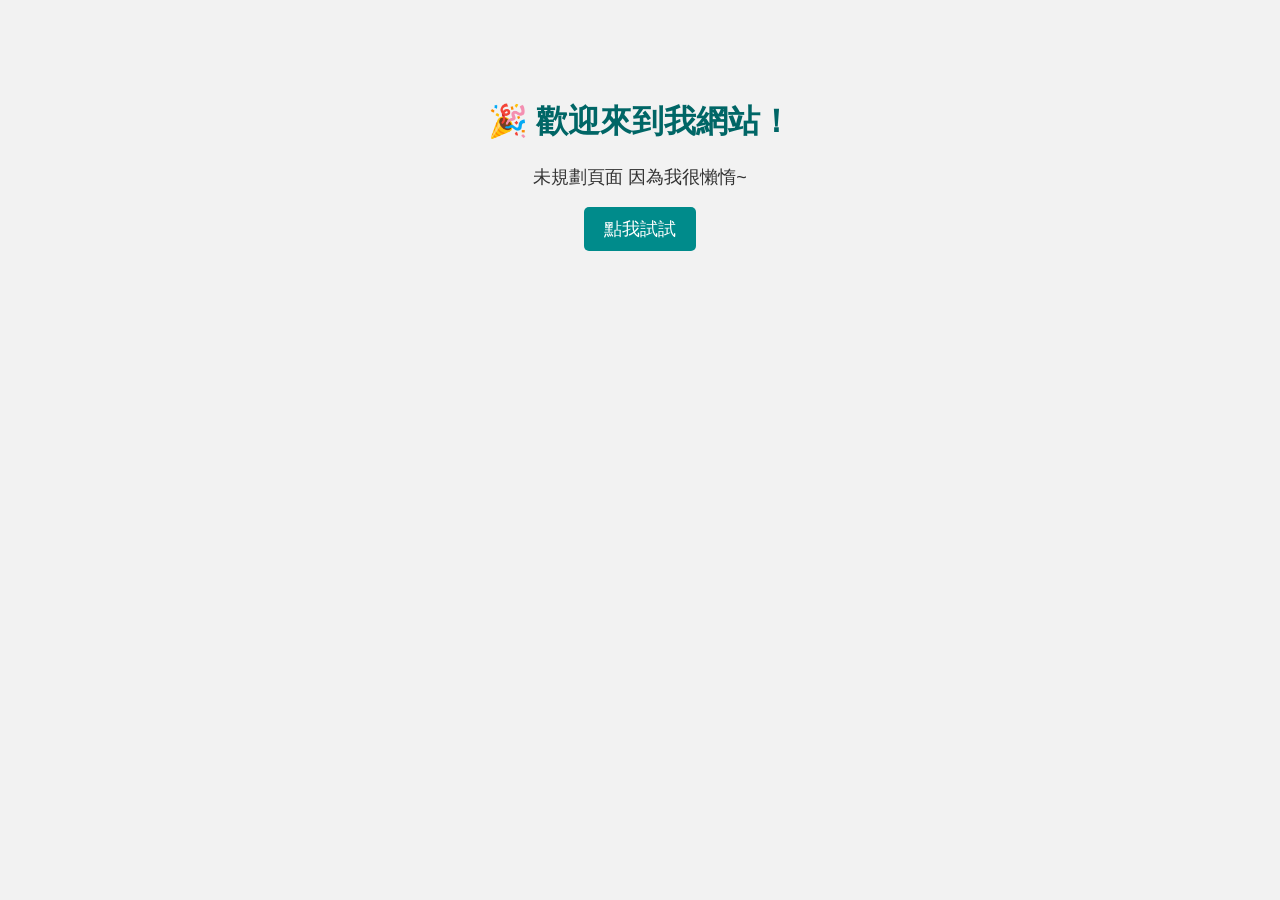
==== index.html @ bab56443 "Update index.html 刪除多於程式碼" ====
<!DOCTYPE html>
<html lang="zh-TW">
<head>
  <meta charset="UTF-8">
  <title>我的網頁</title>
  <link rel="stylesheet" href="style.css">
</head>
<body>
  <h1>🎉 歡迎來到我網站！</h1>
  <p>未規劃頁面 因為我很懶惰~</p>

  <button onclick="sayHi()">點我試試</button>

  <script src="script.js"></script>
</body>
</html>
---- style.css ----
body {
  font-family: "微軟正黑體", sans-serif;
  background-color: #f2f2f2;
  text-align: center;
  margin-top: 100px;
}

h1 {
  color: #006666;
}

p {
  font-size: 18px;
  color: #333;
}

button {
  padding: 10px 20px;
  font-size: 18px;
  background-color: #008b8b;
  color: white;
  border: none;
  border-radius: 5px;
  cursor: pointer;
}

button:hover {
  background-color: #006060;
}
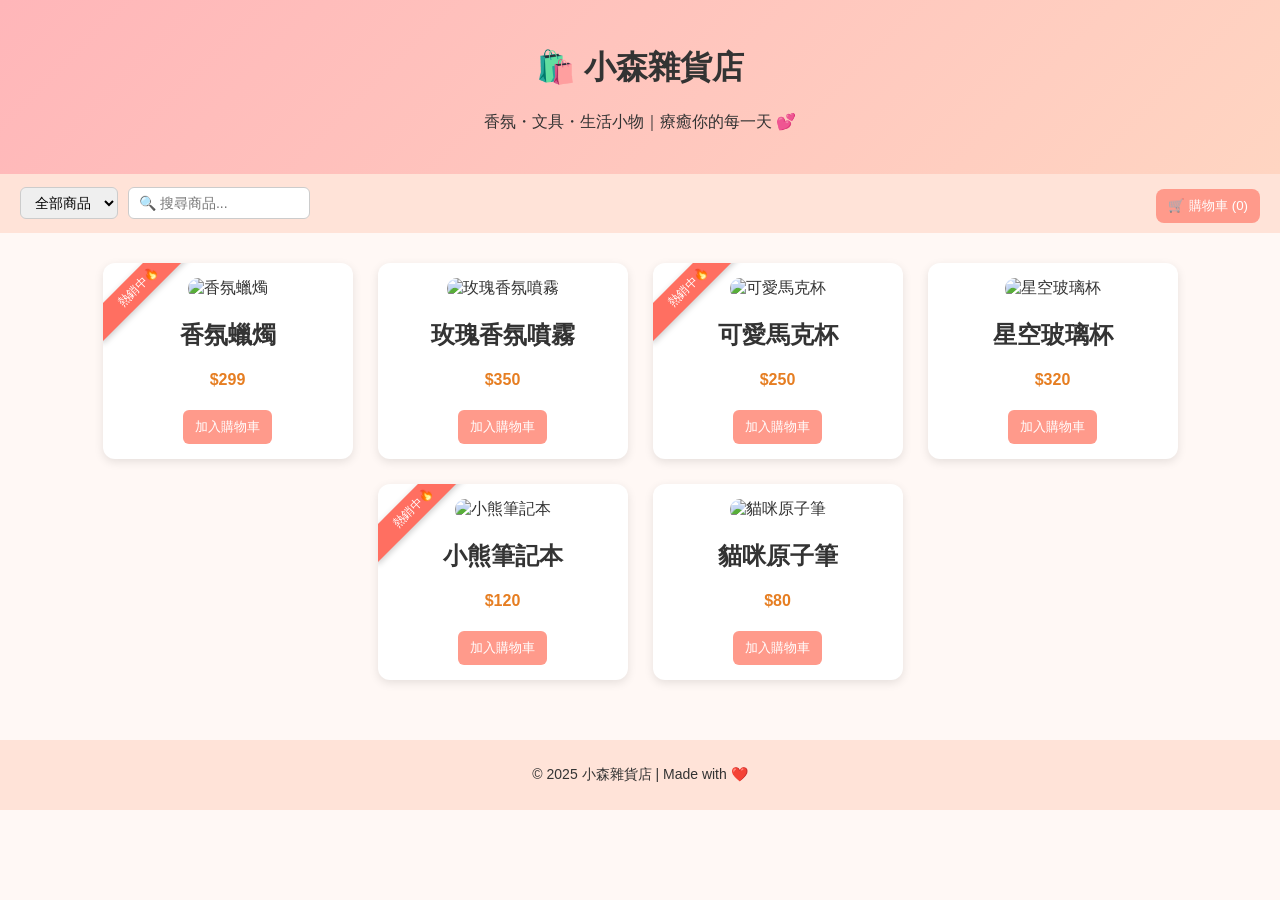
==== commit b5ec89ab: "更改網頁" ====
--- a/index.html
+++ b/index.html
@@ -2,14 +2,43 @@
 <html lang="zh-TW">
 <head>
   <meta charset="UTF-8">
-  <title>我的網頁</title>
+  <title>小森雜貨店 🛍️</title>
   <link rel="stylesheet" href="style.css">
 </head>
 <body>
-  <h1>🎉 歡迎來到我網站！</h1>
-  <p>未規劃頁面 因為我很懶惰~</p>
+  <header>
+    <h1>🛍️ 小森雜貨店</h1>
+    <p>香氛・文具・生活小物｜療癒你的每一天 💕</p>
+  </header>
 
-  <button onclick="sayHi()">點我試試</button>
+  <nav>
+    <div class="filters">
+      <select id="category-filter" onchange="filterProducts()">
+        <option value="all">全部商品</option>
+        <option value="香氛">香氛</option>
+        <option value="杯子">杯子</option>
+        <option value="文具">文具</option>
+      </select>
+      <input type="text" id="search-box" placeholder="🔍 搜尋商品..." onkeyup="filterProducts()">
+    </div>
+    <button id="cart-button" onclick="toggleCart()">🛒 購物車 (<span id="cart-count">0</span>)</button>
+  </nav>
+
+  <main id="product-list" class="product-list">
+    <!-- JS 動態載入商品 -->
+  </main>
+
+  <!-- 🧺 購物車 -->
+  <div id="cart-panel" class="hidden">
+    <h3>🧺 購物車內容</h3>
+    <ul id="cart-items"></ul>
+    <p id="cart-total">總金額：$0</p>
+    <button onclick="checkout()">結帳</button>
+  </div>
+
+  <footer>
+    <p>© 2025 小森雜貨店 | Made with ❤️</p>
+  </footer>
 
   <script src="script.js"></script>
 </body>
--- a/style.css
+++ b/style.css
@@ -1,29 +1,187 @@
 body {
   font-family: "微軟正黑體", sans-serif;
-  background-color: #f2f2f2;
-  text-align: center;
-  margin-top: 100px;
-}
-
-h1 {
-  color: #006666;
-}
-
-p {
-  font-size: 18px;
+  background-color: #fff8f5;
+  margin: 0;
+  padding: 0;
   color: #333;
 }
 
+header {
+  background: linear-gradient(135deg, #ffb6b9, #ffd5c2);
+  text-align: center;
+  padding: 25px 10px;
+  color: #333;
+  box-shadow: 0 2px 6px rgba(0,0,0,0.1);
+}
+
+nav {
+  display: flex;
+  justify-content: space-between;
+  align-items: center;
+  background-color: #ffe3d8;
+  padding: 10px 20px;
+  position: sticky;
+  top: 0;
+  z-index: 10;
+}
+
+.filters {
+  display: flex;
+  gap: 10px;
+}
+
+#category-filter, #search-box {
+  padding: 6px 10px;
+  border-radius: 6px;
+  border: 1px solid #ccc;
+  font-size: 14px;
+}
+
+#search-box {
+  width: 160px;
+}
+
+#cart-button {
+  background-color: #ff9a8b;
+  border: none;
+  color: white;
+  padding: 8px 12px;
+  border-radius: 8px;
+  cursor: pointer;
+  transition: background 0.3s ease;
+}
+
+#cart-button:hover {
+  background-color: #ff6f61;
+}
+
+.product-list {
+  display: flex;
+  justify-content: center;
+  flex-wrap: wrap;
+  gap: 25px;
+  padding: 30px;
+}
+
+.product {
+  background-color: #fff;
+  border-radius: 12px;
+  box-shadow: 0 3px 10px rgba(0,0,0,0.1);
+  width: 220px;
+  text-align: center;
+  padding: 15px;
+  transition: transform 0.25s, box-shadow 0.3s;
+  position: relative;
+  overflow: hidden;
+}
+
+.product:hover {
+  transform: translateY(-5px);
+  box-shadow: 0 6px 16px rgba(0,0,0,0.15);
+}
+
+.product img {
+  width: 100%;
+  border-radius: 10px;
+  transition: transform 0.4s, filter 0.3s;
+}
+
+.product:hover img {
+  transform: scale(1.08);
+  filter: brightness(1.1);
+}
+
+/* 浮出「立即購買」文字 */
+.product::after {
+  content: "✨ 立即購買 ✨";
+  position: absolute;
+  bottom: 15px;
+  left: 0;
+  right: 0;
+  text-align: center;
+  color: white;
+  background: rgba(255, 154, 139, 0.85);
+  padding: 6px 0;
+  border-radius: 0 0 12px 12px;
+  opacity: 0;
+  transform: translateY(10px);
+  transition: all 0.3s ease;
+  font-size: 14px;
+}
+
+.product:hover::after {
+  opacity: 1;
+  transform: translateY(0);
+}
+
+.price {
+  color: #e67e22;
+  font-weight: bold;
+  font-size: 16px;
+}
+
 button {
-  padding: 10px 20px;
-  font-size: 18px;
-  background-color: #008b8b;
+  background-color: #ff9a8b;
   color: white;
   border: none;
-  border-radius: 5px;
+  padding: 8px 12px;
+  border-radius: 6px;
   cursor: pointer;
+  margin-top: 5px;
+  transition: background 0.3s;
 }
 
 button:hover {
-  background-color: #006060;
+  background-color: #ff6f61;
 }
+
+/* 熱銷標籤 */
+.tag-hot {
+  position: absolute;
+  top: 10px;
+  left: -30px;
+  background: #ff6f61;
+  color: white;
+  padding: 5px 40px;
+  font-size: 12px;
+  transform: rotate(-45deg);
+  box-shadow: 0 2px 6px rgba(0,0,0,0.2);
+}
+
+#cart-panel {
+  position: fixed;
+  top: 80px;
+  right: 20px;
+  background: #fff;
+  border: 2px solid #ffb6b9;
+  border-radius: 12px;
+  width: 250px;
+  padding: 15px;
+  box-shadow: 0 4px 12px rgba(0,0,0,0.1);
+}
+
+.hidden {
+  display: none;
+}
+
+#cart-items {
+  list-style: none;
+  padding: 0;
+  margin: 10px 0;
+  max-height: 150px;
+  overflow-y: auto;
+}
+
+#cart-items li {
+  border-bottom: 1px solid #eee;
+  padding: 5px 0;
+}
+
+footer {
+  text-align: center;
+  background: #ffe3d8;
+  padding: 12px;
+  font-size: 14px;
+  margin-top: 30px;
+  color: #333;
+}
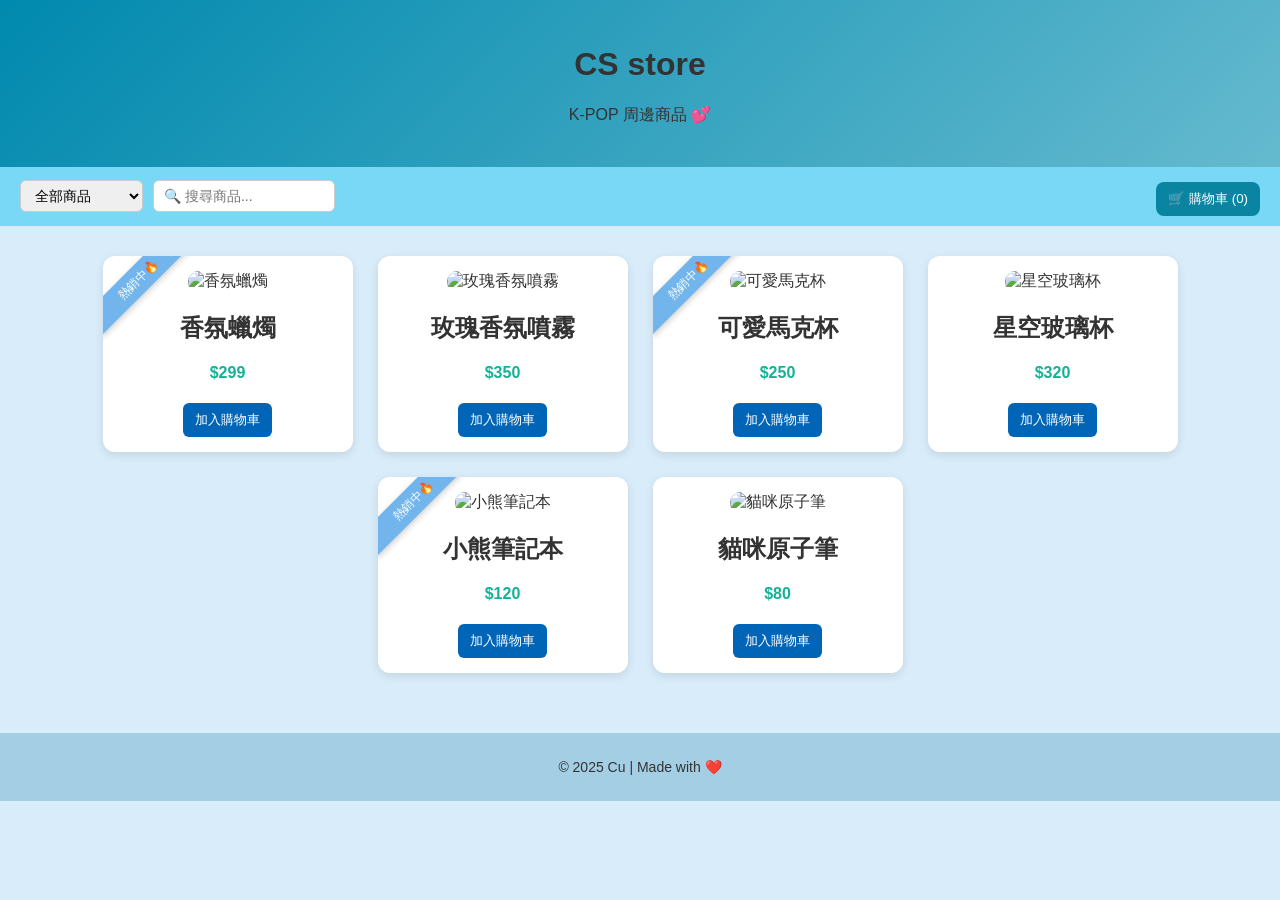
==== commit 872d7639: "加入商品babymonster" ====
--- a/index.html
+++ b/index.html
@@ -2,22 +2,26 @@
 <html lang="zh-TW">
 <head>
   <meta charset="UTF-8">
-  <title>小森雜貨店 🛍️</title>
+  <title> CS </title>
   <link rel="stylesheet" href="style.css">
 </head>
 <body>
   <header>
-    <h1>🛍️ 小森雜貨店</h1>
-    <p>香氛・文具・生活小物｜療癒你的每一天 💕</p>
+    <h1> CS store</h1>
+    <p> K-POP 周邊商品 💕</p>
   </header>
 
   <nav>
     <div class="filters">
       <select id="category-filter" onchange="filterProducts()">
         <option value="all">全部商品</option>
-        <option value="香氛">香氛</option>
-        <option value="杯子">杯子</option>
-        <option value="文具">文具</option>
+        <option value="aespa">aespa</option>
+        <option value="nmixx">nmixx</option>
+        <option value="ive">ive</option>
+        <option value="Blackpink">Blackpink</option>
+        <option value="Rose">Rose</option>
+        <option value="idle">idle</option>
+        <option value="babymonster">babymonster</option>
       </select>
       <input type="text" id="search-box" placeholder="🔍 搜尋商品..." onkeyup="filterProducts()">
     </div>
@@ -37,7 +41,7 @@
   </div>
 
   <footer>
-    <p>© 2025 小森雜貨店 | Made with ❤️</p>
+    <p>© 2025 Cu | Made with ❤️</p>
   </footer>
 
   <script src="script.js"></script>
--- a/style.css
+++ b/style.css
@@ -1,13 +1,13 @@
 body {
   font-family: "微軟正黑體", sans-serif;
-  background-color: #fff8f5;
+  background-color: #d9ecf9;
   margin: 0;
   padding: 0;
   color: #333;
 }
 
 header {
-  background: linear-gradient(135deg, #ffb6b9, #ffd5c2);
+  background: linear-gradient(135deg, #0089ae, #65bacf);
   text-align: center;
   padding: 25px 10px;
   color: #333;
@@ -18,7 +18,7 @@
   display: flex;
   justify-content: space-between;
   align-items: center;
-  background-color: #ffe3d8;
+  background-color: #79d8f5;
   padding: 10px 20px;
   position: sticky;
   top: 0;
@@ -42,7 +42,7 @@
 }
 
 #cart-button {
-  background-color: #ff9a8b;
+  background-color: #0985a1;
   border: none;
   color: white;
   padding: 8px 12px;
@@ -52,7 +52,7 @@
 }
 
 #cart-button:hover {
-  background-color: #ff6f61;
+  background-color: #0c919b;
 }
 
 .product-list {
@@ -91,23 +91,7 @@
   filter: brightness(1.1);
 }
 
-/* 浮出「立即購買」文字 */
-.product::after {
-  content: "✨ 立即購買 ✨";
-  position: absolute;
-  bottom: 15px;
-  left: 0;
-  right: 0;
-  text-align: center;
-  color: white;
-  background: rgba(255, 154, 139, 0.85);
-  padding: 6px 0;
-  border-radius: 0 0 12px 12px;
-  opacity: 0;
-  transform: translateY(10px);
-  transition: all 0.3s ease;
-  font-size: 14px;
-}
+
 
 .product:hover::after {
   opacity: 1;
@@ -115,13 +99,13 @@
 }
 
 .price {
-  color: #e67e22;
+  color: #13b297;
   font-weight: bold;
   font-size: 16px;
 }
 
 button {
-  background-color: #ff9a8b;
+  background-color: #0165b7;
   color: white;
   border: none;
   padding: 8px 12px;
@@ -132,7 +116,7 @@
 }
 
 button:hover {
-  background-color: #ff6f61;
+  background-color: #0a59ad;
 }
 
 /* 熱銷標籤 */
@@ -140,7 +124,7 @@
   position: absolute;
   top: 10px;
   left: -30px;
-  background: #ff6f61;
+  background: #71b5ec;
   color: white;
   padding: 5px 40px;
   font-size: 12px;
@@ -153,7 +137,7 @@
   top: 80px;
   right: 20px;
   background: #fff;
-  border: 2px solid #ffb6b9;
+  border: 2px solid #8cd4f8;
   border-radius: 12px;
   width: 250px;
   padding: 15px;
@@ -179,7 +163,7 @@
 
 footer {
   text-align: center;
-  background: #ffe3d8;
+  background: #a4cee4;
   padding: 12px;
   font-size: 14px;
   margin-top: 30px;
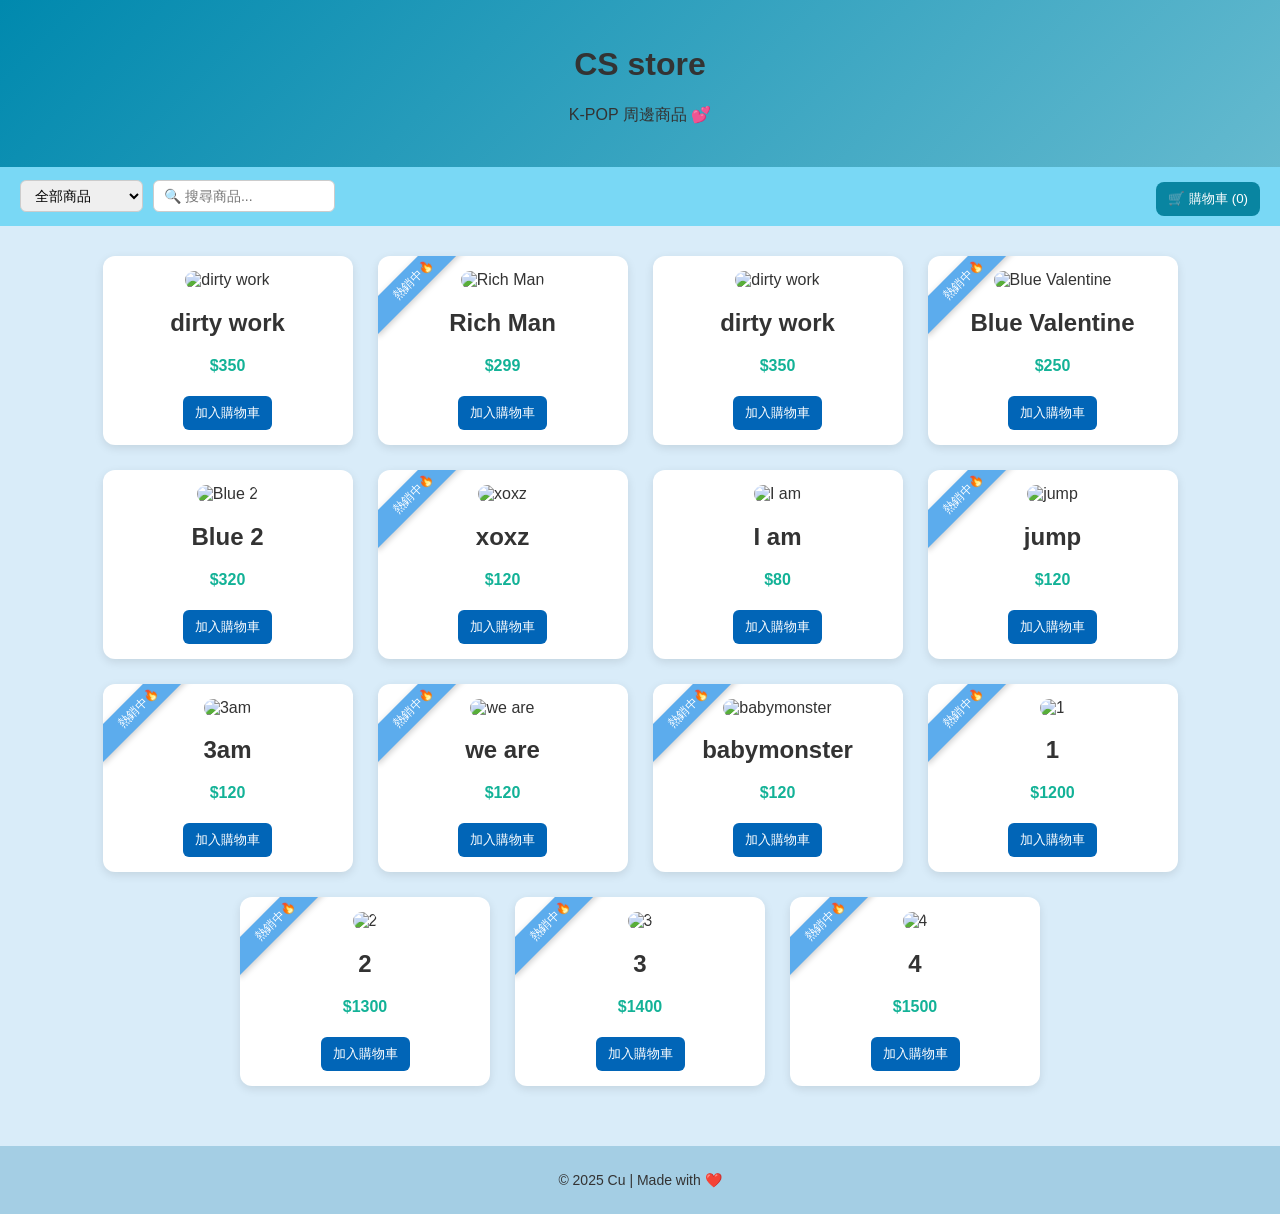
==== commit 1f07f8b1: "加入商品" ====
--- a/index.html
+++ b/index.html
@@ -22,6 +22,10 @@
         <option value="Rose">Rose</option>
         <option value="idle">idle</option>
         <option value="babymonster">babymonster</option>
+        <option value="1">1</option>
+        <option value="2">2</option>
+        <option value="3">3</option>
+        <option value="4">4</option>
       </select>
       <input type="text" id="search-box" placeholder="🔍 搜尋商品..." onkeyup="filterProducts()">
     </div>
--- a/style.css
+++ b/style.css
@@ -124,7 +124,7 @@
   position: absolute;
   top: 10px;
   left: -30px;
-  background: #71b5ec;
+  background: #5caced;
   color: white;
   padding: 5px 40px;
   font-size: 12px;
@@ -137,7 +137,7 @@
   top: 80px;
   right: 20px;
   background: #fff;
-  border: 2px solid #8cd4f8;
+  border: 2px solid #3cb5f1;
   border-radius: 12px;
   width: 250px;
   padding: 15px;
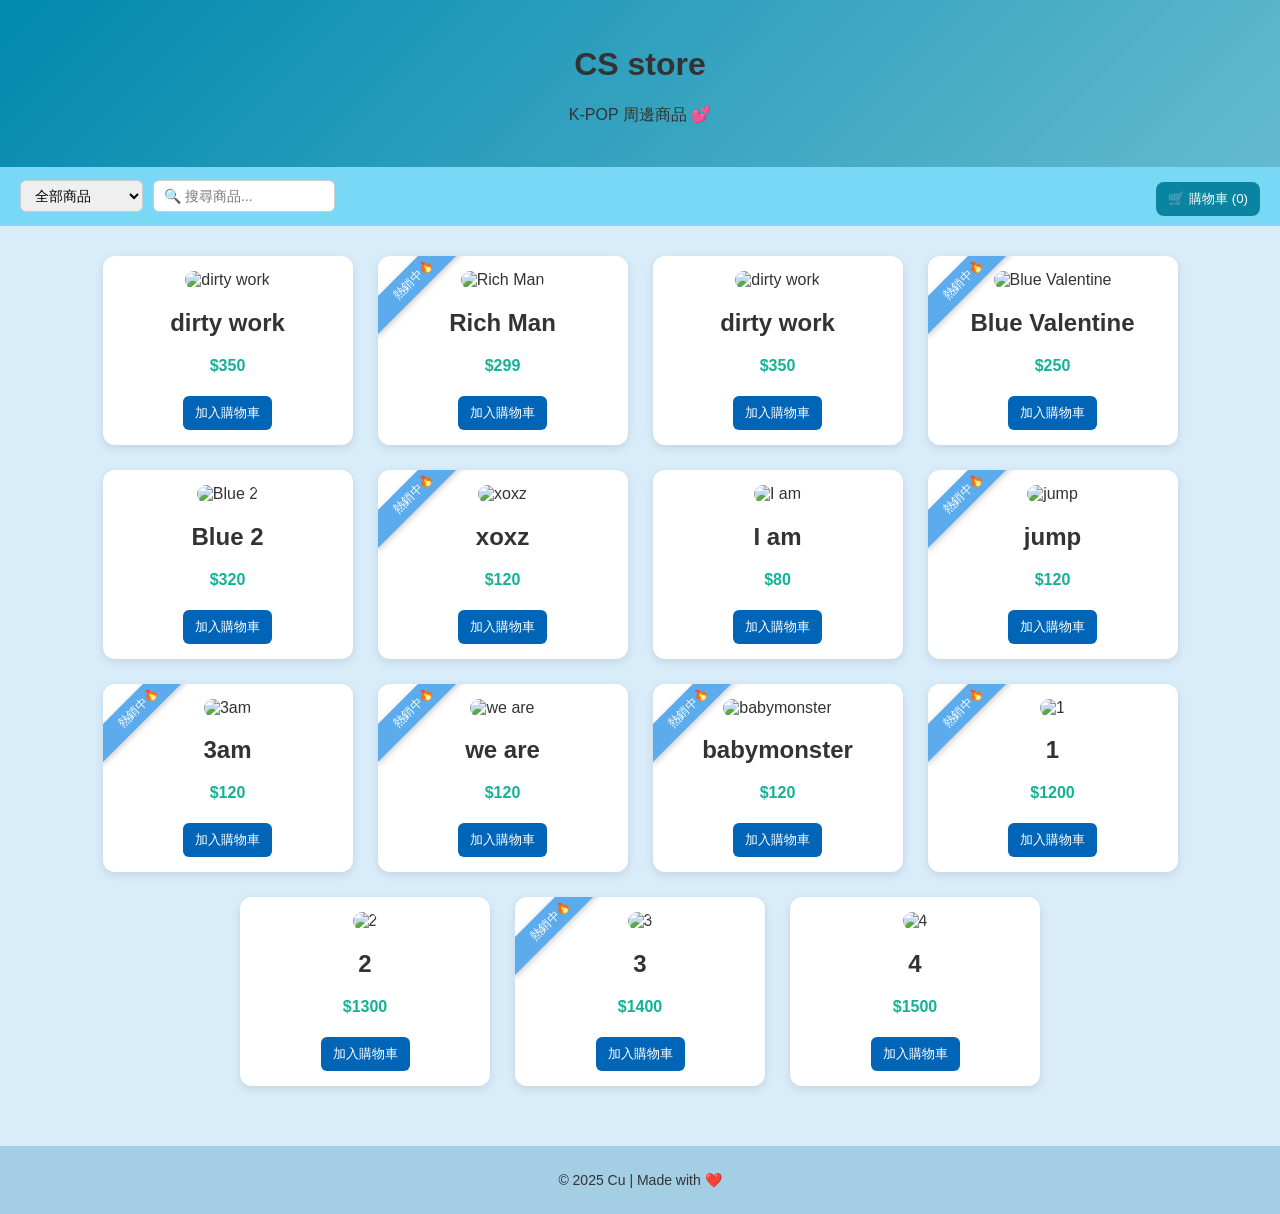
==== commit b5c6a7e6: "Update index.html" ====
--- a/index.html
+++ b/index.html
@@ -41,8 +41,61 @@
     <h3>🧺 購物車內容</h3>
     <ul id="cart-items"></ul>
     <p id="cart-total">總金額：$0</p>
-    <button onclick="checkout()">結帳</button>
+    <button onclick="showCheckout()">
+結帳
+</button>
   </div>
+  
+
+<!-- 商品詳細資訊視窗 -->
+
+<div id="product-modal" class="modal hidden">
+
+  <div class="modal-content">
+
+    <span class="close" onclick="closeProduct()">
+      ×
+    </span>
+
+    <img id="modal-img">
+
+    <h2 id="modal-name"></h2>
+
+    <p id="modal-desc"></p>
+
+    <p id="modal-price"></p>
+
+<div class="qty-box">
+
+  <label>購買數量：</label>
+
+  <input
+    type="number"
+    id="product-qty"
+    value="1"
+    min="1"
+  >
+
+</div>
+
+<div class="modal-buttons">
+
+  <button onclick="closeProduct()">
+    返回
+  </button>
+
+  <button
+    class="pocket-btn"
+    onclick="addModalToCart()"
+  >
+    放入口袋 👖
+  </button>
+
+</div>
+
+  </div>
+
+</div>
 
   <footer>
     <p>© 2025 Cu | Made with ❤️</p>
@@ -51,3 +104,62 @@
   <script src="script.js"></script>
 </body>
 </html>
+
+<!-- 結帳視窗 -->
+
+<div id="checkout-modal" class="modal hidden">
+
+  <div class="modal-content">
+
+    <h2>📦 訂單確認</h2>
+
+    <div id="order-summary"></div>
+
+    <hr>
+
+    <input
+      type="text"
+      id="customer-name"
+      placeholder="收件人姓名"
+    >
+
+    <input
+      type="tel"
+      id="customer-phone"
+      placeholder="聯絡電話"
+    >
+
+    <select id="store-type">
+
+      <option value="">
+        請選擇超商
+      </option>
+
+      <option>7-11</option>
+      <option>全家</option>
+      <option>萊爾富</option>
+      <option>OK</option>
+
+    </select>
+
+    <input
+      type="text"
+      id="store-name"
+      placeholder="門市名稱"
+    >
+
+    <div class="modal-buttons">
+
+      <button onclick="closeCheckout()">
+        取消
+      </button>
+
+      <button onclick="submitOrder()">
+        送出訂單
+      </button>
+
+    </div>
+
+  </div>
+
+</div>
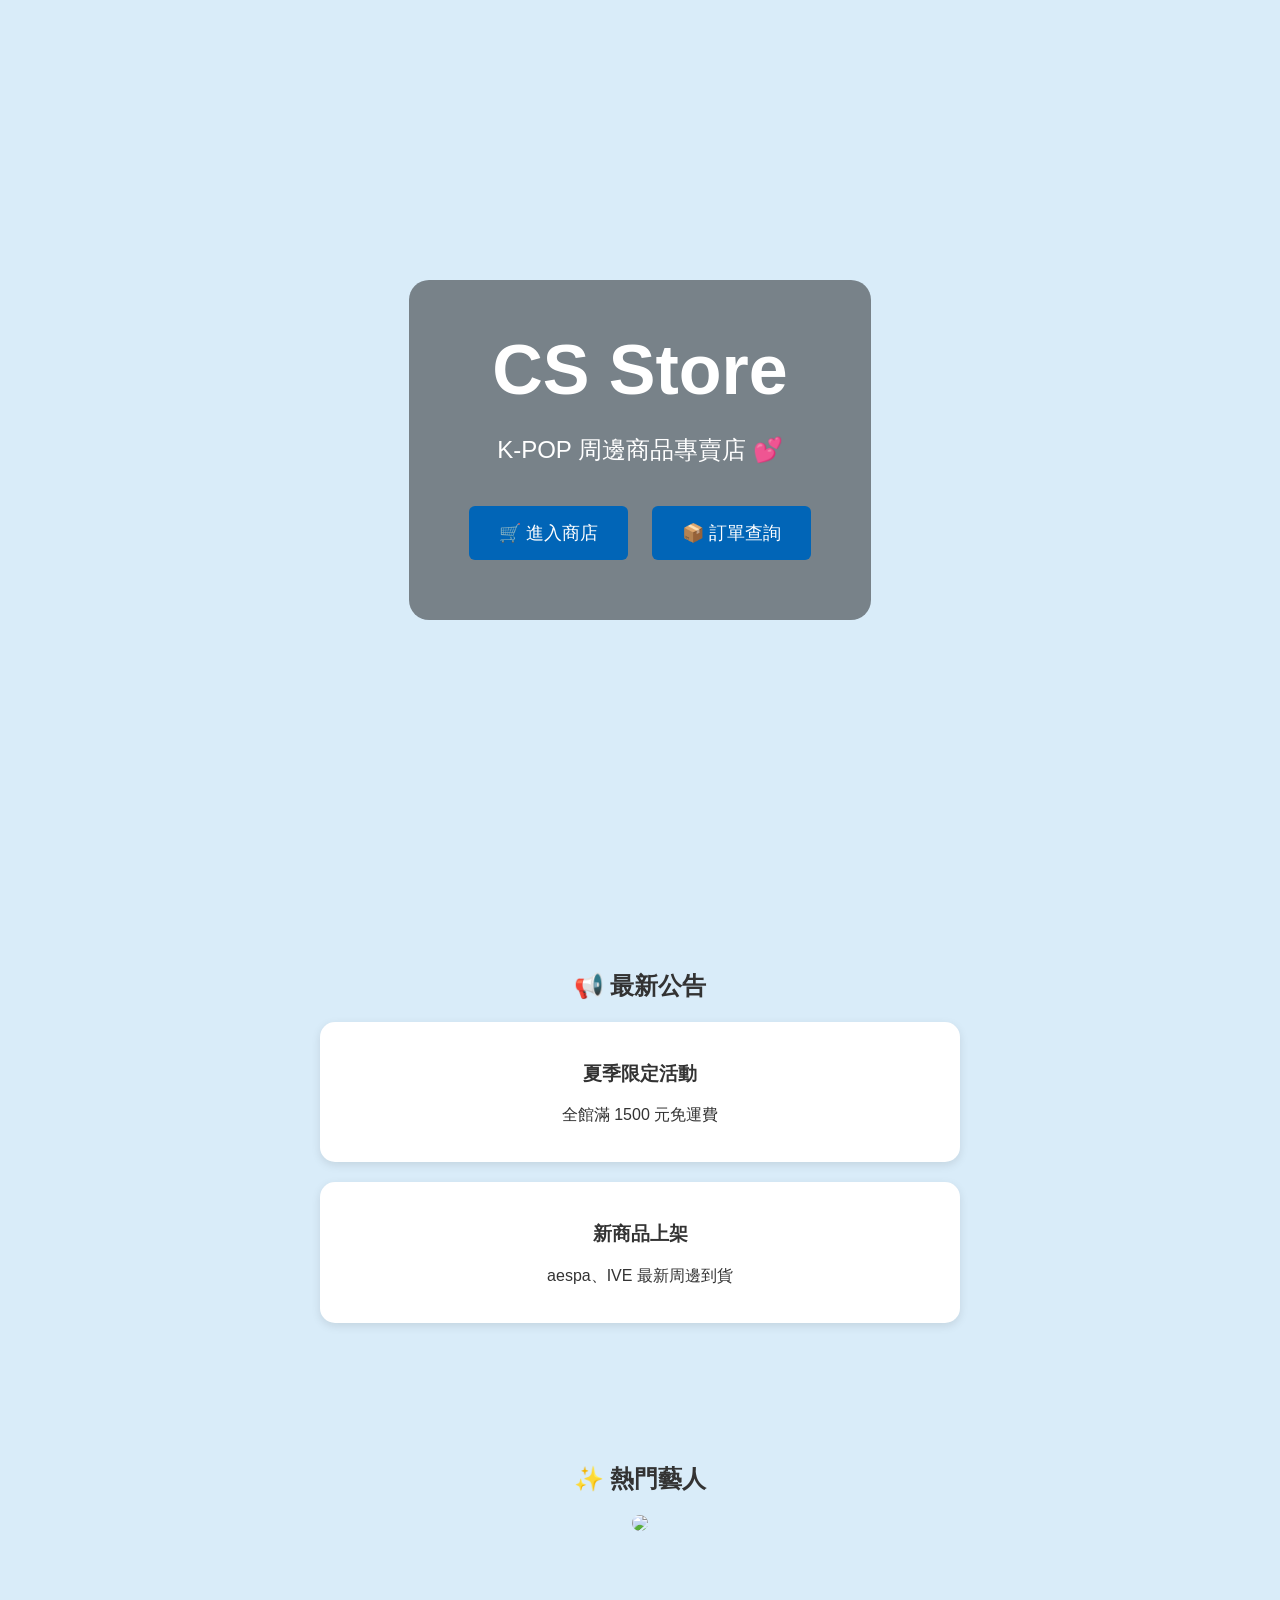
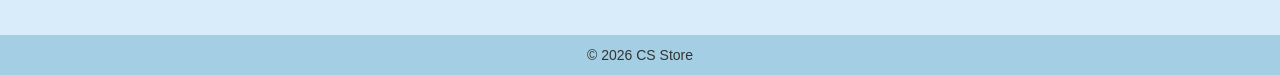
==== commit b9b6ec59: "Create index.html" ====
--- a/index.html
+++ b/index.html
@@ -1,165 +1,116 @@
-<!DOCTYPE html>
-<html lang="zh-TW">
-<head>
-  <meta charset="UTF-8">
-  <title> CS </title>
-  <link rel="stylesheet" href="style.css">
-</head>
-<body>
-  <header>
-    <h1> CS store</h1>
-    <p> K-POP 周邊商品 💕</p>
-  </header>
-
-  <nav>
-    <div class="filters">
-      <select id="category-filter" onchange="filterProducts()">
-        <option value="all">全部商品</option>
-        <option value="aespa">aespa</option>
-        <option value="nmixx">nmixx</option>
-        <option value="ive">ive</option>
-        <option value="Blackpink">Blackpink</option>
-        <option value="Rose">Rose</option>
-        <option value="idle">idle</option>
-        <option value="babymonster">babymonster</option>
-        <option value="1">1</option>
-        <option value="2">2</option>
-        <option value="3">3</option>
-        <option value="4">4</option>
-      </select>
-      <input type="text" id="search-box" placeholder="🔍 搜尋商品..." onkeyup="filterProducts()">
-    </div>
-    <button id="cart-button" onclick="toggleCart()">🛒 購物車 (<span id="cart-count">0</span>)</button>
-  </nav>
-
-  <main id="product-list" class="product-list">
-    <!-- JS 動態載入商品 -->
-  </main>
-
-  <!-- 🧺 購物車 -->
-  <div id="cart-panel" class="hidden">
-    <h3>🧺 購物車內容</h3>
-    <ul id="cart-items"></ul>
-    <p id="cart-total">總金額：$0</p>
-    <button onclick="showCheckout()">
-結帳
-</button>
-  </div>
-  
-
-<!-- 商品詳細資訊視窗 -->
-
-<div id="product-modal" class="modal hidden">
-
-  <div class="modal-content">
-
-    <span class="close" onclick="closeProduct()">
-      ×
-    </span>
-
-    <img id="modal-img">
-
-    <h2 id="modal-name"></h2>
-
-    <p id="modal-desc"></p>
-
-    <p id="modal-price"></p>
-
-<div class="qty-box">
-
-  <label>購買數量：</label>
-
-  <input
-    type="number"
-    id="product-qty"
-    value="1"
-    min="1"
-  >
-
-</div>
-
-<div class="modal-buttons">
-
-  <button onclick="closeProduct()">
-    返回
-  </button>
-
-  <button
-    class="pocket-btn"
-    onclick="addModalToCart()"
-  >
-    放入口袋 👖
-  </button>
-
-</div>
-
-  </div>
-
-</div>
-
-  <footer>
-    <p>© 2025 Cu | Made with ❤️</p>
-  </footer>
-
-  <script src="script.js"></script>
-</body>
-</html>
-
-<!-- 結帳視窗 -->
-
-<div id="checkout-modal" class="modal hidden">
-
-  <div class="modal-content">
-
-    <h2>📦 訂單確認</h2>
-
-    <div id="order-summary"></div>
-
-    <hr>
-
-    <input
-      type="text"
-      id="customer-name"
-      placeholder="收件人姓名"
-    >
-
-    <input
-      type="tel"
-      id="customer-phone"
-      placeholder="聯絡電話"
-    >
-
-    <select id="store-type">
-
-      <option value="">
-        請選擇超商
-      </option>
-
-      <option>7-11</option>
-      <option>全家</option>
-      <option>萊爾富</option>
-      <option>OK</option>
-
-    </select>
-
-    <input
-      type="text"
-      id="store-name"
-      placeholder="門市名稱"
-    >
-
-    <div class="modal-buttons">
-
-      <button onclick="closeCheckout()">
-        取消
-      </button>
-
-      <button onclick="submitOrder()">
-        送出訂單
-      </button>
-
-    </div>
-
-  </div>
-
-</div>+<!DOCTYPE html>
+<html lang="zh-TW">
+
+<head>
+    <meta charset="UTF-8">
+    <title>CS Store</title>
+    <link rel="stylesheet" href="style.css">
+</head>
+
+<body>
+
+<section class="hero">
+
+    <div class="hero-overlay">
+
+        <h1>CS Store</h1>
+
+        <p>K-POP 周邊商品專賣店 💕</p>
+
+        <div class="hero-buttons">
+
+            <button onclick="location.href='index.html'">
+                🛒 進入商店
+            </button>
+
+            <button onclick="location.href='tracking-search.html'">
+                📦 訂單查詢
+            </button>
+
+        </div>
+
+    </div>
+
+</section>
+
+<section class="news">
+
+    <h2>📢 最新公告</h2>
+
+    <div class="news-card">
+
+        <h3>夏季限定活動</h3>
+
+        <p>
+            全館滿 1500 元免運費
+        </p>
+
+    </div>
+
+    <div class="news-card">
+
+        <h3>新商品上架</h3>
+
+        <p>
+            aespa、IVE 最新周邊到貨
+        </p>
+
+    </div>
+
+</section>
+
+<section class="idol-slider">
+
+    <h2>✨ 熱門藝人</h2>
+
+    <div class="slider">
+
+        <img id="slider-img"
+        src="https://picsum.photos/1000/500?1">
+
+    </div>
+
+</section>
+
+<footer>
+
+    © 2026 CS Store
+
+</footer>
+
+<script>
+
+const images = [
+
+"https://picsum.photos/1000/500?1",
+
+"https://picsum.photos/1000/500?2",
+
+"https://picsum.photos/1000/500?3",
+
+"https://picsum.photos/1000/500?4"
+
+];
+
+let current = 0;
+
+setInterval(()=>{
+
+current++;
+
+if(current >= images.length){
+
+current = 0;
+
+}
+
+document.getElementById(
+"slider-img"
+).src = images[current];
+
+},3000);
+
+</script>
+
+</body>
+</html>
--- a/style.css
+++ b/style.css
@@ -169,3 +169,454 @@
   margin-top: 30px;
   color: #333;
 }
+
+/* 商品詳細頁 */
+
+.modal {
+
+  position: fixed;
+
+  top: 0;
+  left: 0;
+
+  width: 100%;
+  height: 100%;
+
+  background: rgba(0,0,0,.6);
+
+  display: flex;
+  justify-content: center;
+  align-items: center;
+
+  z-index: 9999;
+
+}
+
+.modal-content {
+
+  width: 400px;
+
+  background: white;
+
+  border-radius: 12px;
+
+  padding: 20px;
+
+  text-align: center;
+
+}
+
+.modal-content img {
+
+  width: 100%;
+
+  border-radius: 10px;
+
+}
+
+.close {
+
+  float: right;
+
+  font-size: 28px;
+
+  cursor: pointer;
+
+}
+
+.hidden {
+
+  display: none;
+
+}
+
+.qty-box{
+
+  margin:15px 0;
+
+}
+
+.qty-box input{
+
+  width:60px;
+
+  text-align:center;
+
+  padding:5px;
+
+}
+
+.modal-buttons{
+
+  display:flex;
+
+  justify-content:center;
+
+  gap:10px;
+
+}
+
+.pocket-btn{
+
+  background:#00b894;
+
+  position:relative;
+
+  overflow:hidden;
+
+}
+
+.pocket-btn:hover{
+
+  transform:scale(1.05);
+
+}
+
+.pocket-btn::after{
+
+  content:"🛍️";
+
+  position:absolute;
+
+  right:-30px;
+
+  top:50%;
+
+  transform:translateY(-50%);
+
+  transition:.4s;
+
+}
+
+.pocket-btn:hover::after{
+
+  right:10px;
+
+}
+
+#cart-items li{
+
+  padding:10px;
+
+  margin-bottom:10px;
+
+  border-bottom:1px solid #ddd;
+
+}
+
+#cart-items button{
+
+  margin-top:5px;
+
+  background:#ff6b6b;
+
+}
+
+#cart-items button:hover{
+
+  background:#e74c3c;
+
+}
+
+.tracking-container{
+
+    max-width:900px;
+    margin:40px auto;
+    background:white;
+    padding:30px;
+    border-radius:15px;
+
+}
+
+.progress-box{
+
+    display:flex;
+    justify-content:center;
+    align-items:center;
+    margin-top:40px;
+
+}
+
+.step{
+
+    text-align:center;
+
+}
+
+.circle{
+
+    width:60px;
+    height:60px;
+
+    border-radius:50%;
+
+    background:#ccc;
+
+    color:white;
+
+    display:flex;
+
+    justify-content:center;
+
+    align-items:center;
+
+    font-size:20px;
+
+    font-weight:bold;
+
+}
+
+.line{
+
+    width:80px;
+    height:5px;
+
+    background:#ccc;
+
+}
+
+.step.active .circle{
+
+    background:#0ea5e9;
+
+}
+
+#status-text{
+
+    text-align:center;
+    margin-top:40px;
+
+}
+
+.admin-container{
+
+    max-width:800px;
+
+    margin:40px auto;
+
+    background:white;
+
+    padding:30px;
+
+    border-radius:15px;
+
+    box-shadow:0 4px 10px rgba(0,0,0,.1);
+
+}
+
+.admin-container button{
+
+    margin:5px;
+
+    padding:10px 15px;
+
+}
+
+.welcome-page{
+
+    width:100%;
+    height:100vh;
+
+    display:flex;
+
+    justify-content:center;
+
+    align-items:center;
+
+    background-image:url(
+    "https://picsum.photos/1920/1080"
+    );
+
+    background-size:cover;
+
+    background-position:center;
+
+}
+
+.welcome-card{
+
+    background:rgba(255,255,255,.9);
+
+    padding:50px;
+
+    border-radius:20px;
+
+    text-align:center;
+
+    box-shadow:0 5px 15px rgba(0,0,0,.2);
+
+}
+
+.welcome-card h1{
+
+    font-size:50px;
+
+    margin-bottom:10px;
+
+}
+
+.welcome-card p{
+
+    font-size:20px;
+
+    margin-bottom:30px;
+
+}
+
+.welcome-card button{
+
+    padding:15px 40px;
+
+    font-size:18px;
+
+}
+
+.hero{
+
+height:100vh;
+
+background-image:url(
+"https://picsum.photos/1920/1080"
+);
+
+background-size:cover;
+
+background-position:center;
+
+display:flex;
+
+justify-content:center;
+
+align-items:center;
+
+}
+
+.hero-overlay{
+
+background:rgba(0,0,0,.45);
+
+padding:50px;
+
+border-radius:20px;
+
+text-align:center;
+
+color:white;
+
+}
+
+.hero-overlay h1{
+
+font-size:70px;
+
+margin:0;
+
+}
+
+.hero-overlay p{
+
+font-size:24px;
+
+}
+
+.hero-buttons{
+
+margin-top:30px;
+
+}
+
+.hero-buttons button{
+
+margin:10px;
+
+padding:15px 30px;
+
+font-size:18px;
+
+}
+
+.news{
+
+padding:50px;
+
+text-align:center;
+
+}
+
+.news-card{
+
+background:white;
+
+padding:20px;
+
+margin:20px auto;
+
+max-width:600px;
+
+border-radius:15px;
+
+box-shadow:0 3px 10px rgba(0,0,0,.1);
+
+}
+
+.idol-slider{
+
+padding:50px;
+
+text-align:center;
+
+}
+
+.slider img{
+
+width:80%;
+
+border-radius:20px;
+
+}
+
+footer{
+
+margin-top:50px;
+
+}
+
+.search-page{
+
+    height:100vh;
+
+    display:flex;
+
+    justify-content:center;
+
+    align-items:center;
+
+}
+
+.search-card{
+
+    background:white;
+
+    padding:40px;
+
+    border-radius:20px;
+
+    text-align:center;
+
+    box-shadow:0 3px 10px rgba(0,0,0,.1);
+
+}
+
+.search-card input{
+
+    width:300px;
+
+    padding:12px;
+
+    font-size:16px;
+
+    border-radius:10px;
+
+    border:1px solid #ccc;
+
+}
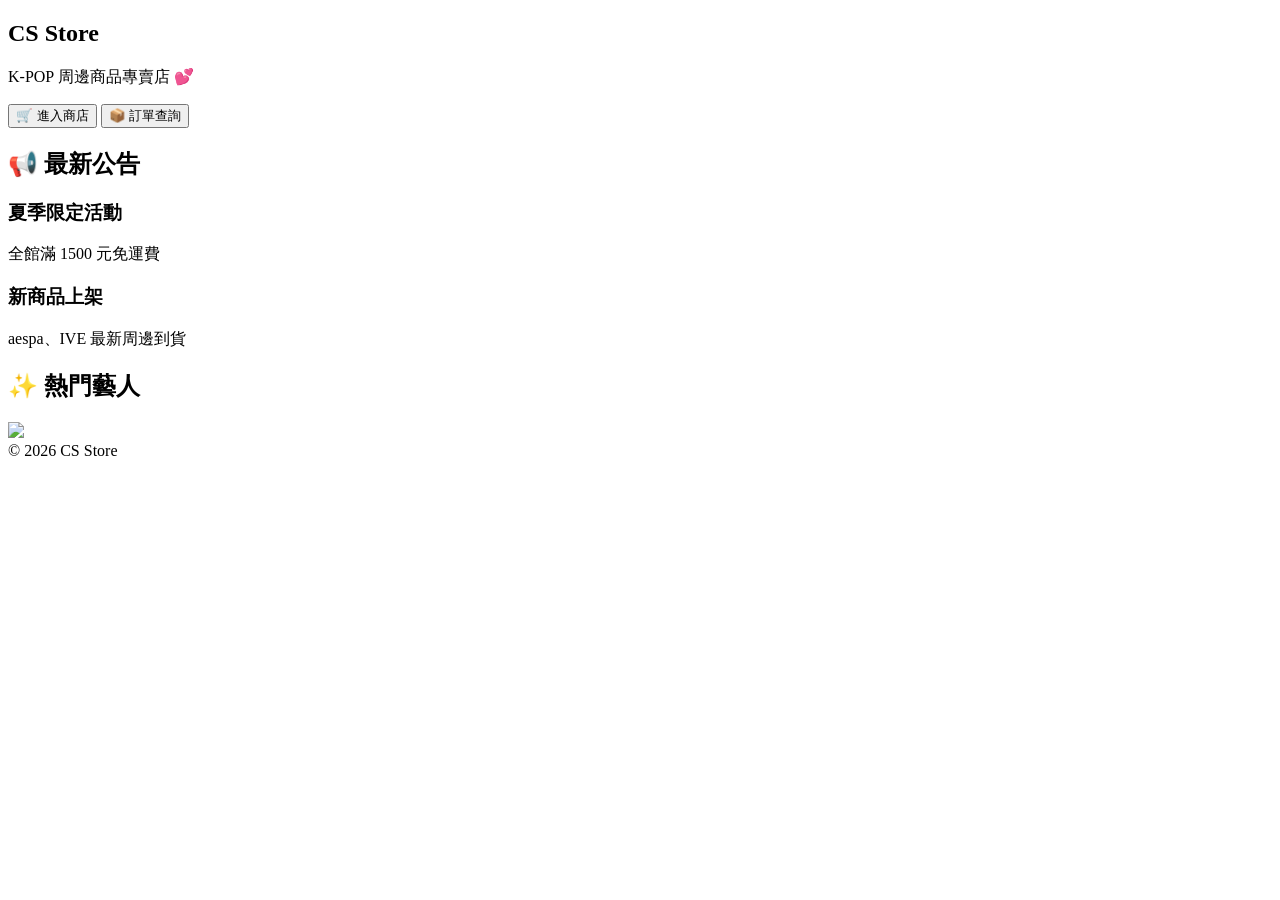
==== commit 3e9d51c0: "Update index.html" ====
--- a/index.html
+++ b/index.html
@@ -1,10 +1,11 @@
+<!-- 主頁 -->
 <!DOCTYPE html>
 <html lang="zh-TW">
 
 <head>
     <meta charset="UTF-8">
     <title>CS Store</title>
-    <link rel="stylesheet" href="style.css">
+    <link rel="stylesheet" href="css/style.css">
 </head>
 
 <body>
@@ -19,7 +20,7 @@
 
         <div class="hero-buttons">
 
-            <button onclick="location.href='index.html'">
+            <button onclick="location.href='shop.html'">
                 🛒 進入商店
             </button>
 
